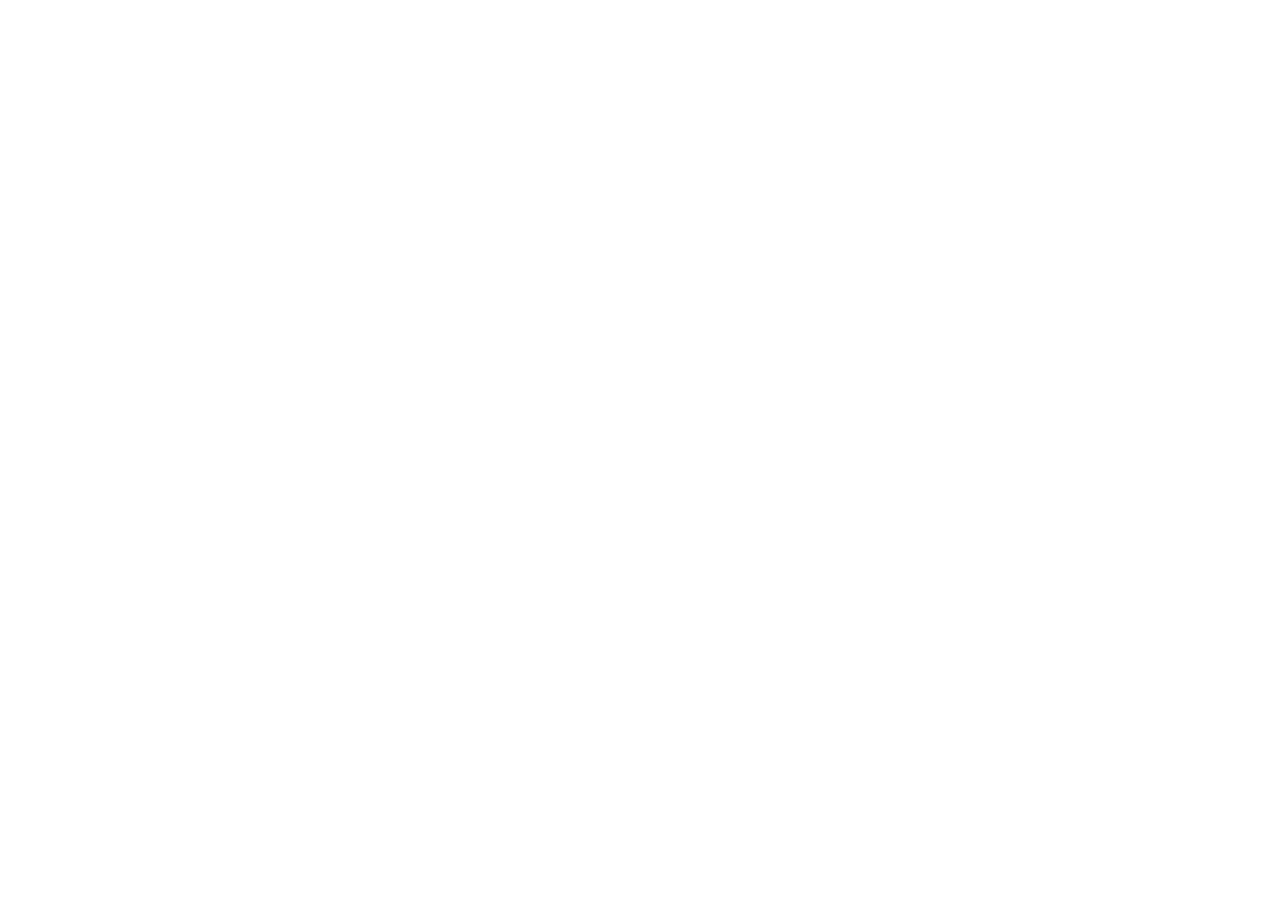
==== Landing.html @ 5ff04c83 "i create html for my page" ====
<!DOCTYPE html>
<html lang="en">
<head>
    <meta charset="UTF-8">
    <meta name="viewport" content="width=device-width, initial-scale=1.0">
    <title>My Landing Page</title>
</head>
<body>
    
</body>
</html>
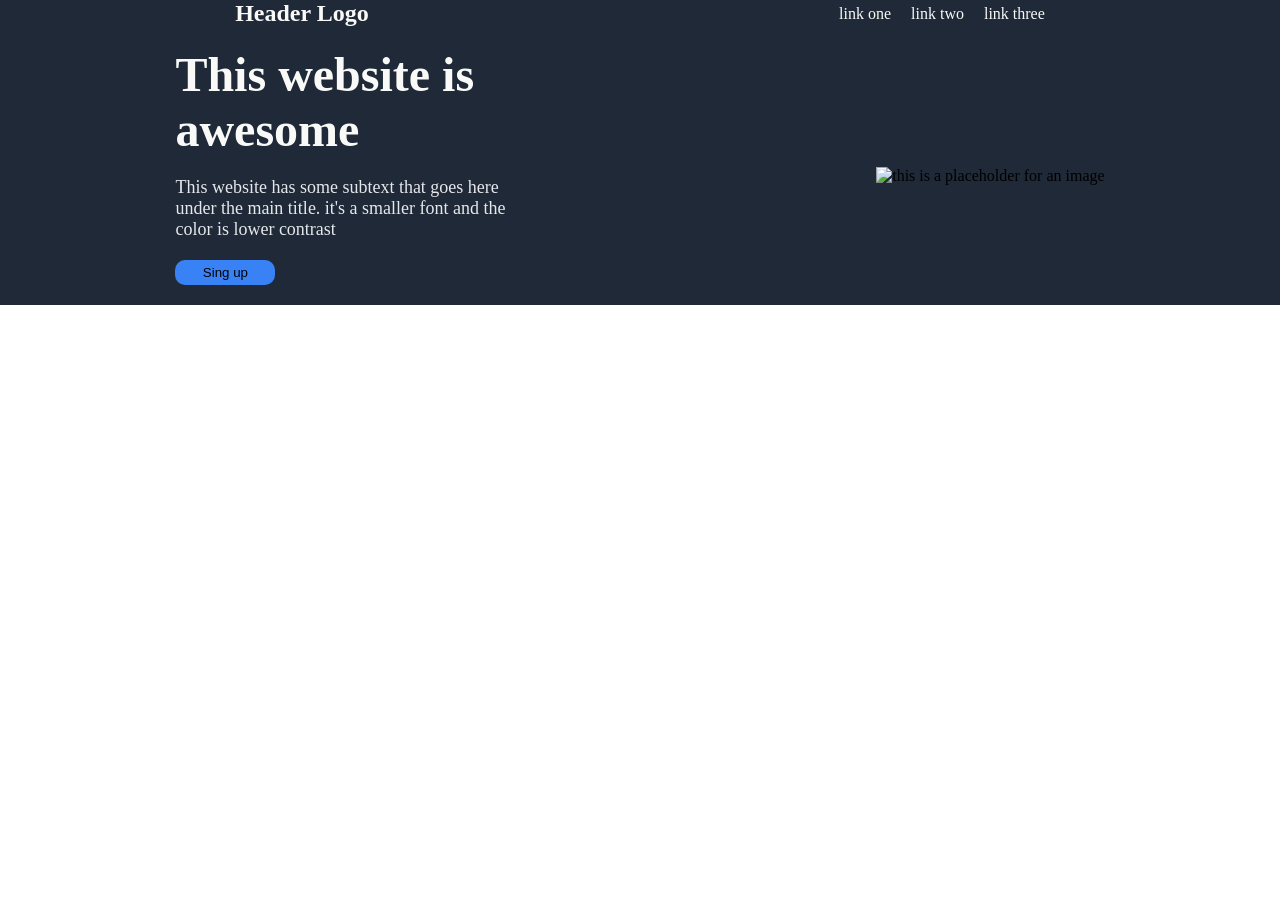
==== commit 4ffb4b64: "i finshed the header part of my landing page" ====
--- a/Landing.html
+++ b/Landing.html
@@ -4,8 +4,35 @@
     <meta charset="UTF-8">
     <meta name="viewport" content="width=device-width, initial-scale=1.0">
     <title>My Landing Page</title>
+    <link rel="stylesheet" href="Landing.css" type="text/css">
 </head>
 <body>
+    <section class="section-one">
+        <div class="header">
+            <div class="logo-one">
+                <h2>Header Logo</h2>
+            </div>
+            <div class="links">
+                <ul>
+                    <li><a href="">link one</a></li>
+                    <li><a href="">link two</a></li>
+                    <li><a href="">link three</a></li>
+                </ul>
+            </div>
+        </div>
     
+        <div class="hero">
+            <div class="left-text">
+                <h2>This website is awesome</h2>
+                <p>This website has some subtext that goes here under the main title. it's a smaller font and the color is lower contrast</p>
+                <button type="submit">Sing up</button>
+            </div>
+            <div class="right-text">
+                    <div><img src="./Image/images.jpg" alt="this is a placeholder for an image"></div>
+            </div>
+        </div>
+    </section>
+
+    <footer></footer>
 </body>
 </html>
--- a/Landing.css
+++ b/Landing.css
@@ -0,0 +1,61 @@
+*{
+    box-sizing: border-box;
+    margin: 0;
+    padding: 0;
+}
+.section-one {
+        background-color: #1F2937;
+
+}
+.header {
+    display: flex;
+    justify-content:space-around;
+    align-items: center;
+}
+.logo-one h2 {
+    font-size: 24px;
+    color: #F9FAF8;
+}
+.links ul {
+    display: flex;
+    list-style: none;
+    gap: 20px;
+}
+.links a {
+    text-decoration: none;
+    color: #F9FAF8;
+
+}
+
+/*main text*/
+.hero {
+    display: flex;
+    justify-content: space-around;
+    align-items: center;
+    margin-top: 20px;
+}
+.left-text {
+    display: flex;
+    flex-direction: column;
+    justify-content: center;
+    width: 350px;
+    gap: 20px;
+}
+
+.left-text h2 {
+    font-size: 48px;
+    color: #F9FAF8;
+    font-weight: 900;
+}
+.left-text p {
+    font-size: 18px;
+    color: #E5E7EB;
+}
+.left-text button {
+    background-color: #3882F6;
+    width: 100px;
+    border-radius: 10px;
+    padding: 5px;
+    border: none;
+    margin-bottom: 20px;
+}
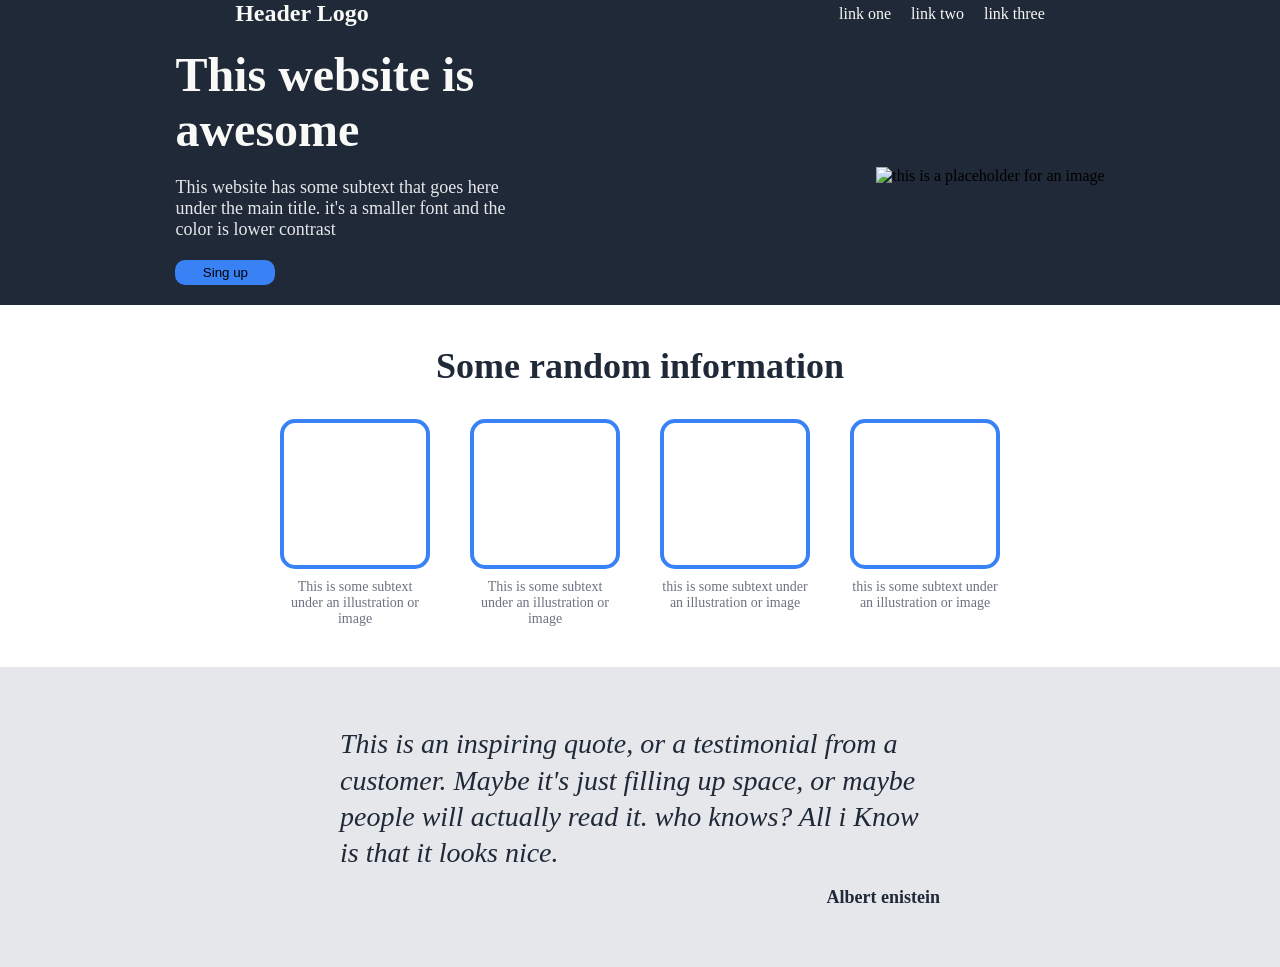
==== commit bf65c030: "i create and build the thired section of my landing page" ====
--- a/Landing.html
+++ b/Landing.html
@@ -33,6 +33,44 @@
         </div>
     </section>
 
+    <section class="hero-2">
+        
+            <div class="heading-text">
+                <h2>Some random information</h2>
+            </div>
+
+
+            <div class="main-section">
+                <div class="card">
+                    <div class="round"></div>
+                    <p>This is some subtext under an illustration or image</p>
+                </div>
+
+                <div class="card">
+                    <div class="round"></div>
+                    <p>This is some subtext under an illustration or image</p>
+                </div>
+
+                <div class="card">
+                    <div class="round"></div>
+                    <p>this is some subtext under an illustration or image</p>
+                </div>
+
+                <div class="card">
+                    <div class="round"></div>
+                    <p>this is some subtext under an illustration or image</p>
+                </div>
+            </div>
+        
+    </section>
+
+    <section class="section-three">
+        <div class="text-container">
+            <p class="quote-text">This is an inspiring quote, or a testimonial from a customer. Maybe it's just filling up space, or maybe people will actually read it. who knows? All i Know is that it looks nice.</p>
+            <p class="quote-author">Albert enistein</p>
+        </div>
+    </section>
+
     <footer></footer>
 </body>
 </html>
--- a/Landing.css
+++ b/Landing.css
@@ -7,6 +7,7 @@
         background-color: #1F2937;
 
 }
+/* heading part*/
 .header {
     display: flex;
     justify-content:space-around;
@@ -27,7 +28,7 @@
 
 }
 
-/*main text*/
+/*section main textdo*/
 .hero {
     display: flex;
     justify-content: space-around;
@@ -37,7 +38,6 @@
 .left-text {
     display: flex;
     flex-direction: column;
-    justify-content: center;
     width: 350px;
     gap: 20px;
 }
@@ -58,4 +58,97 @@
     padding: 5px;
     border: none;
     margin-bottom: 20px;
+}
+
+/* main-section*/
+/* .hero-2 {
+    display: flex;
+} */
+/* .heading-text h2 {
+    display:flex;
+
+}
+.main-section  {
+    display: flex;
+    justify-content: space-between;
+    align-items: center;
+}
+ */
+ .hero-2 {
+    display: flex;
+    flex-direction: column;
+    gap: 32px;
+    padding: 40px 20px;
+ }
+ .heading-text h2 {
+    text-align: center;
+    font-size: 36px;
+    font-weight: 800;
+    color:#1f2937;
+
+ }
+ .main-section  {
+    display: flex;
+    
+    justify-content: center;
+    gap: 40px;
+ }
+ .card {
+    display: flex;
+    flex-direction: column;
+    max-width: 150px;
+    align-items: center;
+    text-align: center;
+ }
+ .round {
+    width: 150px;
+    height: 150px;
+    border:solid 4px #3882F6;
+    border-radius: 15px;
+}
+.card p {
+    margin-top: 10px;
+    font-size: 14px;
+    color: #6b7280;
+}
+
+/* .main-section p {
+    width: 150px;
+    margin-top: 20px;
+} */
+
+/*section three */
+.section-three {
+    background-color: #e5e7eb;
+    padding: 100px, 20px;
+    display: flex;
+    justify-content: center;
+}
+.text-container {
+    display: flex;
+    flex-direction: column;
+    max-width: 600px;
+    gap: 15px;
+    height: 300px;
+    margin: auto;
+    justify-content: center;
+    align-items: center;
+    /* height: 400px;
+    margin: auto;
+    justify-content: center;
+    align-items: center;
+    font-weight: 300; */
+}
+.quote-text {
+    font-size: 28px;
+    font-weight: 300;
+    font-style: italic;
+    color: #1f2937;
+    line-height: 1.3;
+}
+.quote-author {
+  font-size: 18px;
+  font-weight: bold;
+  color: #1f2937;
+  align-self: flex-end; /* pushes only the author text to the far right */
 }
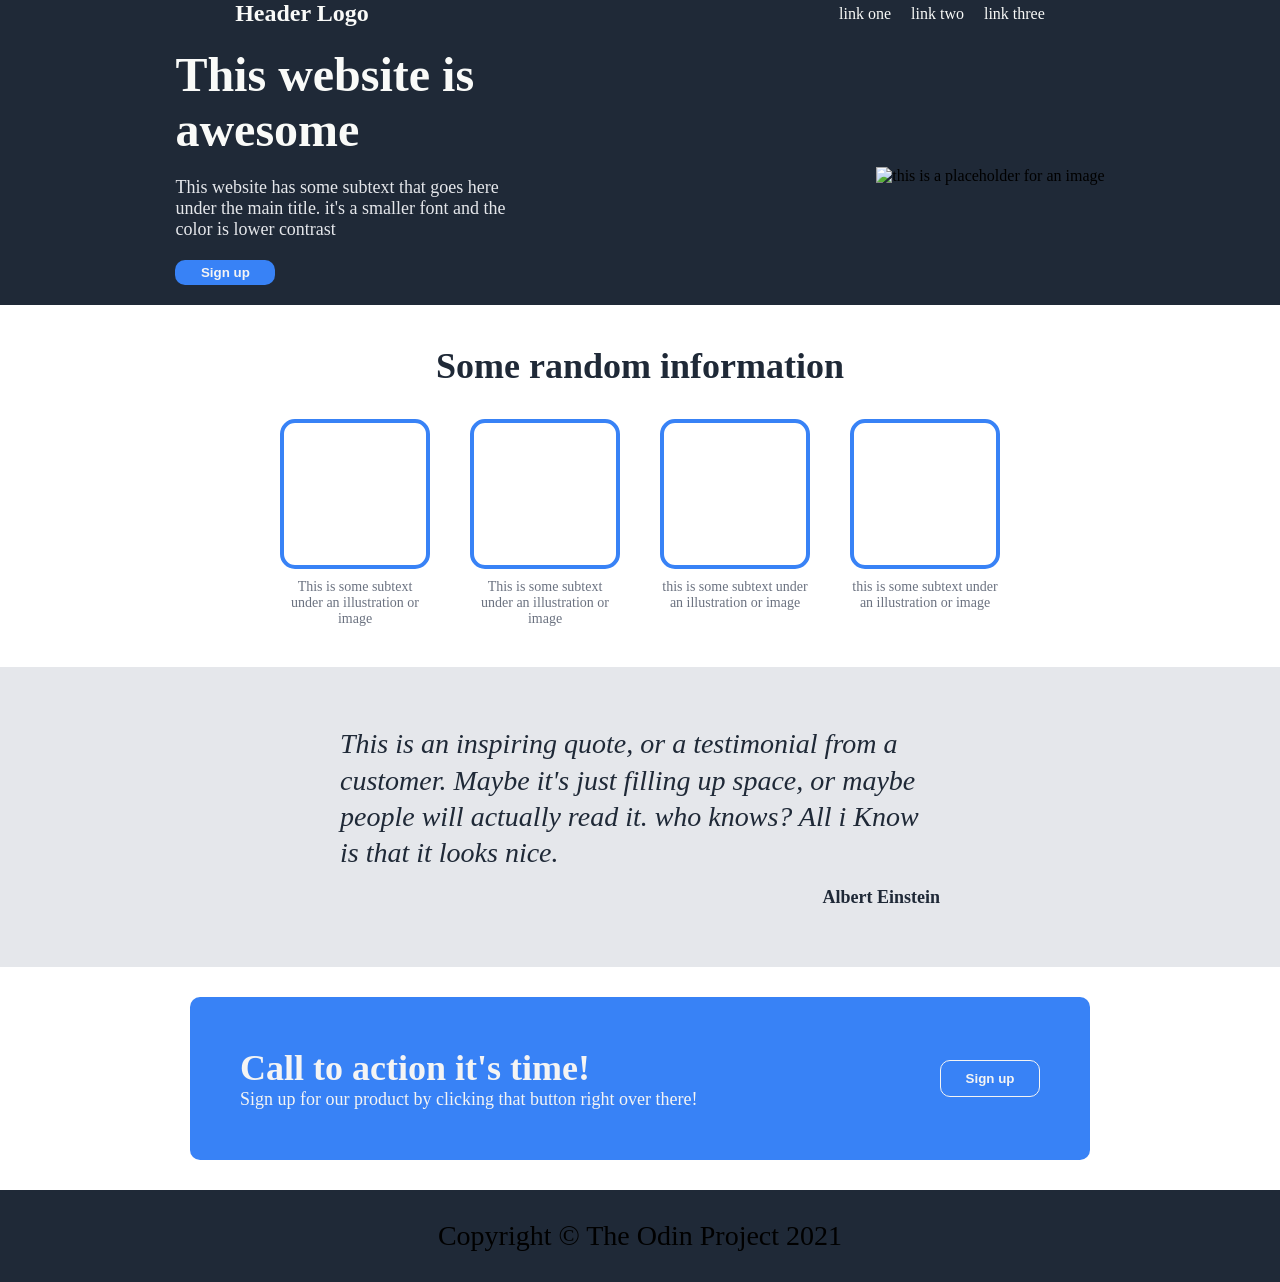
==== commit a036a202: "This is the full Landing page wit Html and Css" ====
--- a/Landing.html
+++ b/Landing.html
@@ -25,7 +25,7 @@
             <div class="left-text">
                 <h2>This website is awesome</h2>
                 <p>This website has some subtext that goes here under the main title. it's a smaller font and the color is lower contrast</p>
-                <button type="submit">Sing up</button>
+                <button type="submit">Sign up</button>
             </div>
             <div class="right-text">
                     <div><img src="./Image/images.jpg" alt="this is a placeholder for an image"></div>
@@ -67,10 +67,26 @@
     <section class="section-three">
         <div class="text-container">
             <p class="quote-text">This is an inspiring quote, or a testimonial from a customer. Maybe it's just filling up space, or maybe people will actually read it. who knows? All i Know is that it looks nice.</p>
-            <p class="quote-author">Albert enistein</p>
+            <p class="quote-author">Albert Einstein</p>
         </div>
     </section>
 
-    <footer></footer>
+    <section class="section-four">
+        <div class="groups">
+            <div class="left-group">
+                <p class="text-header">Call to action it's time!</p>
+                <p>Sign up for our product by clicking that button right over there!</p>
+            </div>
+            <div class="right-group">
+                <button type="button">Sign up</button>
+            </div>
+        </div>
+    </section>
+
+    <footer>
+        <div class="footer">
+            <p> Copyright &copy; The Odin Project 2021</p>
+        </div>
+    </footer>
 </body>
 </html>
--- a/Landing.css
+++ b/Landing.css
@@ -151,4 +151,53 @@
   font-weight: bold;
   color: #1f2937;
   align-self: flex-end; /* pushes only the author text to the far right */
-}+}
+
+/*section Four */
+.section-four {
+    padding: 30px;
+    
+}
+.groups {
+    display: flex;
+    background-color: #3882F6;  
+    border: none;  
+    max-width:900px;
+    justify-content: space-between;
+    align-items: center;
+    padding: 50px;
+    margin: auto;
+    border-radius: 10px;
+    
+}
+.left-group {
+    color: #f4f4f4;
+}
+.text-header {
+    font-size: 36px;
+    font-weight: bold;
+}
+.left-group p:not(.text-header) {
+    font-size: 18px;
+}
+button {
+    padding: 10px;
+    width: 100px;
+    border-radius: 10px;
+    background-color: #3882F6;
+    color: #f4f4f4;
+    font-weight: bold;
+    border: 1px solid #f4f4f4;
+}
+footer {
+     background-color: #1f2937;
+}
+.footer {
+    display:flex;
+    justify-content: center;
+    padding: 30px 50px;
+
+}
+.footer p {
+    font-size: 28px;
+}
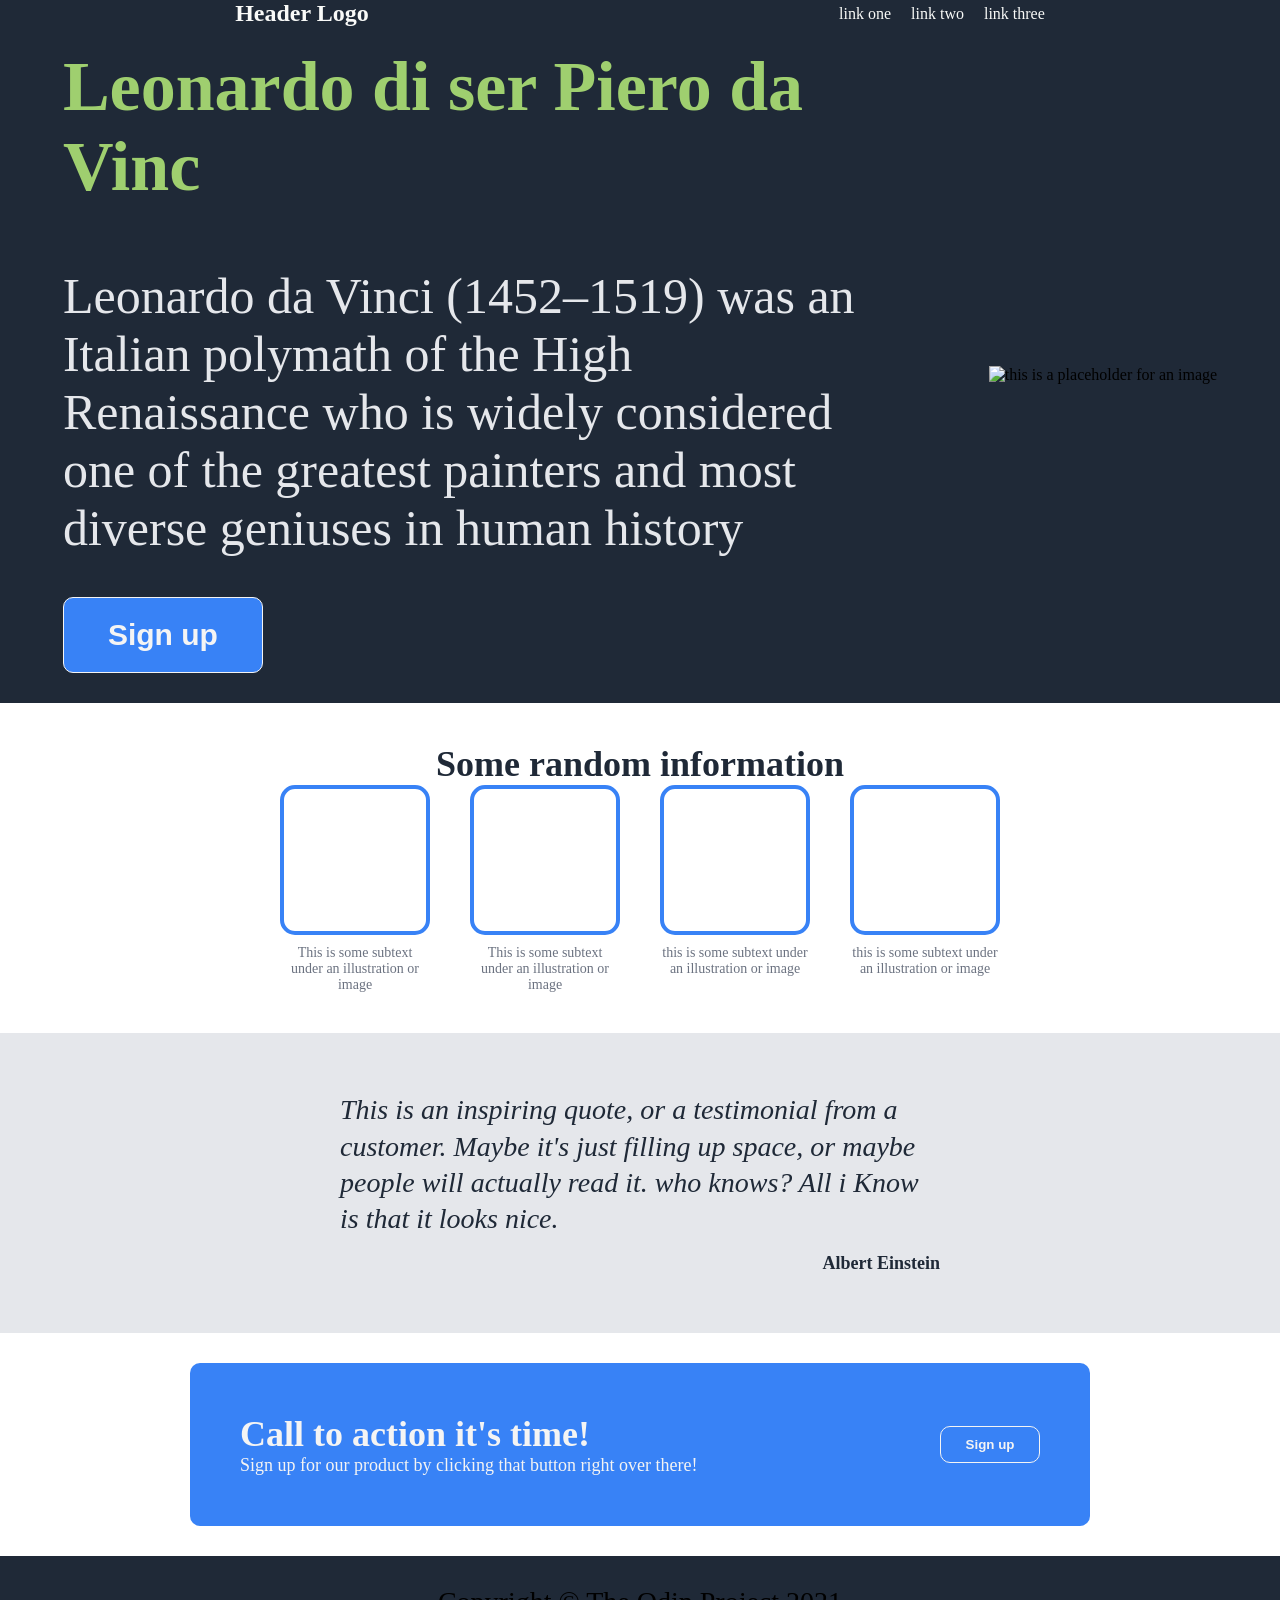
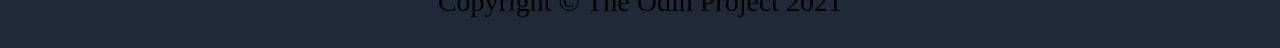
==== commit 22686e17: "i change my Landing page Davnci story the first header" ====
--- a/Landing.html
+++ b/Landing.html
@@ -4,7 +4,9 @@
     <meta charset="UTF-8">
     <meta name="viewport" content="width=device-width, initial-scale=1.0">
     <title>My Landing Page</title>
+    <link rel="icon" type="image/png" href="./Image/Leonardo da vinci self portrait_.jpg">
     <link rel="stylesheet" href="Landing.css" type="text/css">
+    
 </head>
 <body>
     <section class="section-one">
@@ -23,12 +25,12 @@
     
         <div class="hero">
             <div class="left-text">
-                <h2>This website is awesome</h2>
-                <p>This website has some subtext that goes here under the main title. it's a smaller font and the color is lower contrast</p>
-                <button type="submit">Sign up</button>
+                <h2 class="davinc">Leonardo di ser Piero da Vinc</h2>
+                <p class="about-davinc">Leonardo da Vinci (1452–1519) was an Italian polymath of the High Renaissance who is widely considered one of the greatest painters and most diverse geniuses in human history</p>
+                <button type="submit" class="buttons">Sign up</button>
             </div>
             <div class="right-text">
-                    <div><img src="./Image/images.jpg" alt="this is a placeholder for an image"></div>
+                    <div><img src="Image/Leonardo da vinci self portrait_.jpg" alt="this is a placeholder for an image"></div>
             </div>
         </div>
     </section>
--- a/Landing.css
+++ b/Landing.css
@@ -38,26 +38,32 @@
 .left-text {
     display: flex;
     flex-direction: column;
-    width: 350px;
-    gap: 20px;
-}
-
-.left-text h2 {
-    font-size: 48px;
-    color: #F9FAF8;
-    font-weight: 900;
-}
-.left-text p {
-    font-size: 18px;
+    max-width: 800px;
+    gap: 10px;
+}
+
+
+.davinc {
+    font-size: 70px;
+    color: #9fcf6f;
+    font-weight: 800;
+    margin-bottom: 30px;
+}
+.about-davinc {
+    font-size: 50px;
     color: #E5E7EB;
-}
-.left-text button {
+    margin-top: 20px;
+}
+
+.buttons {
     background-color: #3882F6;
-    width: 100px;
-    border-radius: 10px;
-    padding: 5px;
-    border: none;
-    margin-bottom: 20px;
+    width: 200px;
+    padding: 20px;
+    margin-top: 30px;    
+    font-size: 30px;
+    margin-bottom: 30px;
+}
+.right-text img {
 }
 
 /* main-section*/
@@ -77,7 +83,6 @@
  .hero-2 {
     display: flex;
     flex-direction: column;
-    gap: 32px;
     padding: 40px 20px;
  }
  .heading-text h2 {
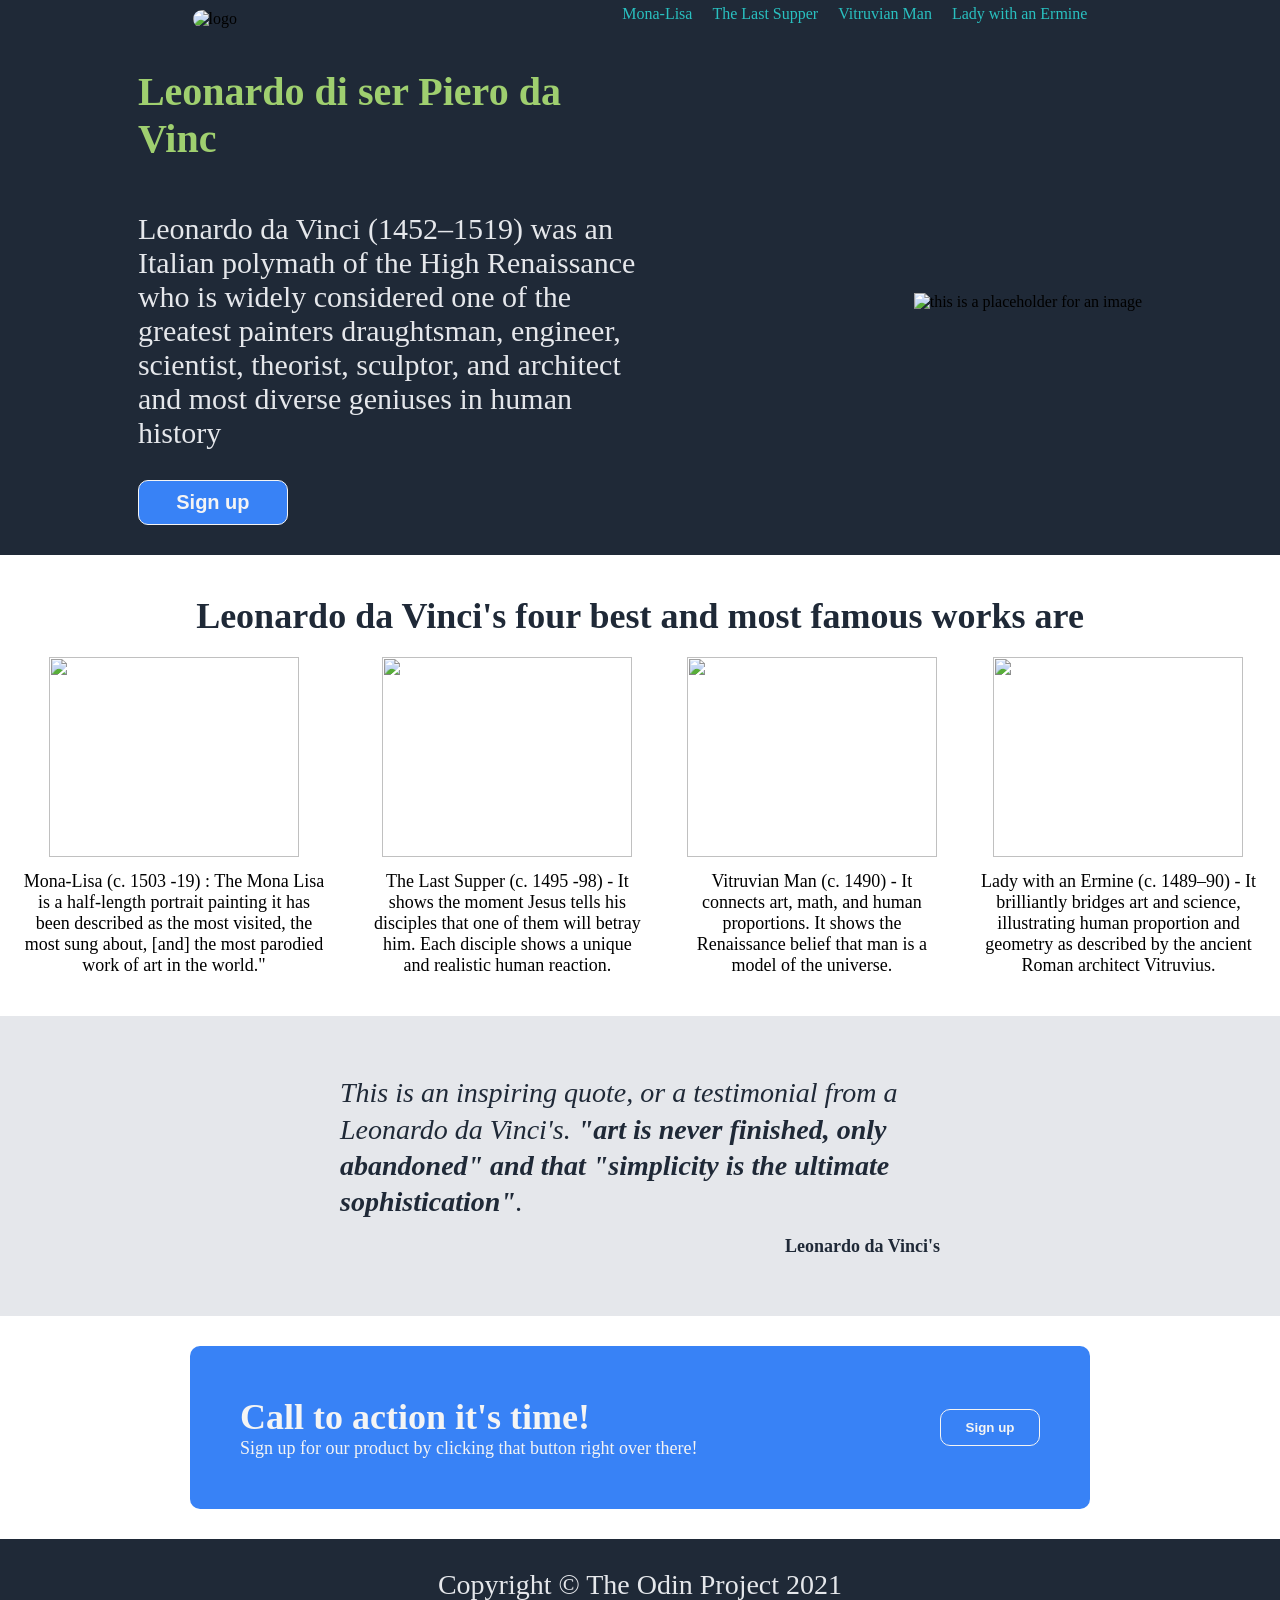
==== commit 43fb5ca7: "i change my Landing page by the Story of Da vinci" ====
--- a/Landing.html
+++ b/Landing.html
@@ -12,13 +12,14 @@
     <section class="section-one">
         <div class="header">
             <div class="logo-one">
-                <h2>Header Logo</h2>
+                <div><img src="./Image/leonardo di vinchi making the painting of mounalisa.jpg" alt="logo"></div>
             </div>
             <div class="links">
                 <ul>
-                    <li><a href="">link one</a></li>
-                    <li><a href="">link two</a></li>
-                    <li><a href="">link three</a></li>
+                    <li><a href="">Mona-Lisa</a></li>
+                    <li><a href="">The Last Supper</a></li>
+                    <li><a href="">Vitruvian Man</a></li>
+                    <li><a href="">Lady with an Ermine</a></li>
                 </ul>
             </div>
         </div>
@@ -26,7 +27,7 @@
         <div class="hero">
             <div class="left-text">
                 <h2 class="davinc">Leonardo di ser Piero da Vinc</h2>
-                <p class="about-davinc">Leonardo da Vinci (1452–1519) was an Italian polymath of the High Renaissance who is widely considered one of the greatest painters and most diverse geniuses in human history</p>
+                <p class="about-davinc">Leonardo da Vinci (1452–1519) was an Italian polymath of the High Renaissance who is widely considered one of the greatest painters draughtsman, engineer, scientist, theorist, sculptor, and architect and most diverse geniuses in human history    </p>
                 <button type="submit" class="buttons">Sign up</button>
             </div>
             <div class="right-text">
@@ -38,29 +39,29 @@
     <section class="hero-2">
         
             <div class="heading-text">
-                <h2>Some random information</h2>
+                <h2>Leonardo da Vinci's four best and most famous works are </h2>
             </div>
 
 
             <div class="main-section">
                 <div class="card">
-                    <div class="round"></div>
-                    <p>This is some subtext under an illustration or image</p>
+                    <div class="round"><img src="./Image/Monalisa.jpg" alt=""></div>
+                    <p>Mona-Lisa (c. 1503 -19) : The Mona Lisa is a half-length portrait painting  it has been described as  the most visited, the most sung about, [and] the most parodied work of art in the world."</p>
                 </div>
 
                 <div class="card">
-                    <div class="round"></div>
-                    <p>This is some subtext under an illustration or image</p>
+                    <div class="round"><img src="./Image/last-supper-4997322_1280.png" alt=""></div>
+                    <p>The Last Supper (c. 1495 -98) - It shows the moment Jesus tells his disciples that one of them will betray him. Each disciple shows a unique and realistic human reaction.</p>
                 </div>
 
                 <div class="card">
-                    <div class="round"></div>
-                    <p>this is some subtext under an illustration or image</p>
+                    <div class="round"><img src="./Image/Vitruvian Man.jpg" alt=""></div>
+                    <p> Vitruvian Man (c. 1490) -  It connects art, math, and human proportions. It shows the Renaissance belief that man is a model of the universe.</p>
                 </div>
 
                 <div class="card">
-                    <div class="round"></div>
-                    <p>this is some subtext under an illustration or image</p>
+                    <div class="round"><img src="./Image/Lady with an Ermine.jpg" alt=""></div>
+                    <p> Lady with an Ermine (c. 1489–90) - It brilliantly bridges art and science, illustrating human proportion and geometry as described by the ancient Roman architect Vitruvius.</p>
                 </div>
             </div>
         
@@ -68,8 +69,8 @@
 
     <section class="section-three">
         <div class="text-container">
-            <p class="quote-text">This is an inspiring quote, or a testimonial from a customer. Maybe it's just filling up space, or maybe people will actually read it. who knows? All i Know is that it looks nice.</p>
-            <p class="quote-author">Albert Einstein</p>
+            <p class="quote-text">This is an inspiring quote, or a testimonial from a Leonardo da Vinci's. <span style="font-weight: bold;">"art is never finished, only abandoned" and that "simplicity is the ultimate sophistication"</span>.</p>
+            <p class="quote-author">Leonardo da Vinci's</p>
         </div>
     </section>
 
--- a/Landing.css
+++ b/Landing.css
@@ -13,9 +13,12 @@
     justify-content:space-around;
     align-items: center;
 }
-.logo-one h2 {
-    font-size: 24px;
-    color: #F9FAF8;
+.logo-one img {
+    width: 50px;
+    height: 50px;
+    border-radius: 50px;
+    margin-top: 10px;
+
 }
 .links ul {
     display: flex;
@@ -24,8 +27,12 @@
 }
 .links a {
     text-decoration: none;
-    color: #F9FAF8;
-
+    color: #29c0c0;
+    cursor: pointer;
+
+}
+a:hover {
+    color: #d3c349;
 }
 
 /*section main textdo*/
@@ -38,32 +45,39 @@
 .left-text {
     display: flex;
     flex-direction: column;
-    max-width: 800px;
-    gap: 10px;
+    max-width: 500px;
+    margin-top: 20px;
+    
 }
 
 
 .davinc {
-    font-size: 70px;
+    font-size: 40px;
     color: #9fcf6f;
-    font-weight: 800;
+    font-weight: 600;
     margin-bottom: 30px;
 }
 .about-davinc {
-    font-size: 50px;
+    font-size: 30px;
     color: #E5E7EB;
     margin-top: 20px;
 }
 
 .buttons {
     background-color: #3882F6;
-    width: 200px;
-    padding: 20px;
+    width: 150px;
+    padding: 10px;
     margin-top: 30px;    
-    font-size: 30px;
+    font-size: 20px;
     margin-bottom: 30px;
+    cursor: pointer;
+}
+.buttons:hover {
+    background-color: #9fcf6f;
+    color: #000;
 }
 .right-text img {
+    height: 400px;
 }
 
 /* main-section*/
@@ -94,27 +108,30 @@
  }
  .main-section  {
     display: flex;
-    
-    justify-content: center;
     gap: 40px;
  }
  .card {
     display: flex;
     flex-direction: column;
-    max-width: 150px;
     align-items: center;
     text-align: center;
  }
  .round {
-    width: 150px;
-    height: 150px;
-    border:solid 4px #3882F6;
-    border-radius: 15px;
+     /* width: 300px; */
+    /* height: 200px;  */
+    /* border:solid 4px #3882F6; */
+    /* border-radius: 15px; */
+    margin-top: 20px;
+}
+.round img {
+    width: 250px;
+    height: 200px;
 }
 .card p {
     margin-top: 10px;
-    font-size: 14px;
-    color: #6b7280;
+    font-size: 18px;
+    /* color: #6b7280; */
+    color: #000;
 }
 
 /* .main-section p {
@@ -205,4 +222,5 @@
 }
 .footer p {
     font-size: 28px;
-}
+    color: #e5e7eb;
+}
